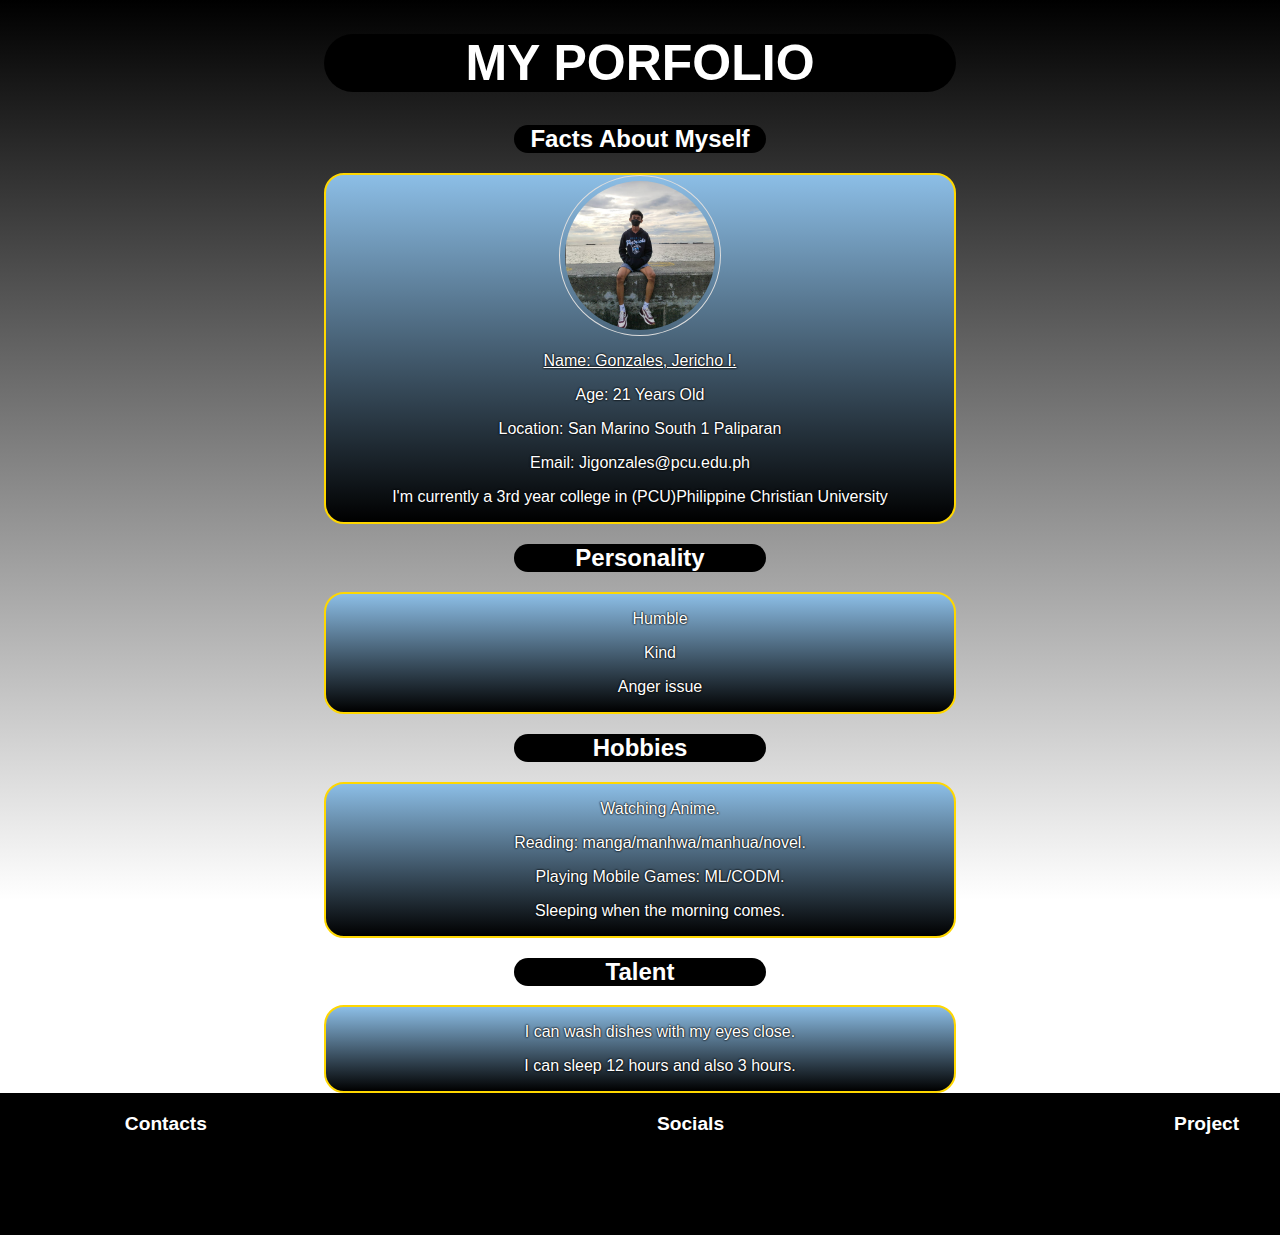
==== index.html @ dedb0687 "Update and rename akin.html to index.html" ====
<!DOCTYPE html>
<html lang="en">
<head>
    <meta charset="UTF-8">
    <meta name="viewport" content="width=device-width, initial-scale=1.0">
    <title>Display Multiple Inputs</title>
	<link rel="stylesheet" href= gonzales.css>
</head>
<body>
	<h1>MY PORFOLIO</h1>
		<h2>Facts About Myself</h2>
			<div class= "ha">
				<img src="je.jpeg.png">
				<p><a href="https://www.facebook.com/finncanfeelyou">Name: Gonzales, Jericho I.</a></p>
				<p>Age: 21 Years Old</p>
				<p>Location: San Marino South 1 Paliparan</p>
				<P>Email: Jigonzales@pcu.edu.ph</p>
				<p>I'm currently a 3rd year college in (PCU)Philippine Christian University</p>
			</div>
		<h2>Personality</h2>
			<div class= "ha">
				<ul>
					<p>Humble</p>
					<p>Kind</p>
					<p>Anger issue</p>
				</ul>
			</div>
		<h2>Hobbies</h2>
			<div class= "ha">
				<ul>
					<p>Watching Anime.</p>
					<p>Reading: manga/manhwa/manhua/novel.</p>
					<p>Playing Mobile Games: ML/CODM.</p>
					<p>Sleeping when the morning comes.</p>
				</ul>
			</div>
		<h2>Talent</h2>
			<div class= "ha">
				<ul>
					<p>I can wash dishes with my eyes close.</p>
					<p>I can sleep 12 hours and also 3 hours.</p>
				</ul>
			</div>
			<footer>
				<ul>
					<li><a href="Contacts.html">Contacts</a></li>
					<li><a href="https://www.facebook.com/finncanfeelyou">Socials</a></li>
					<li><a href="je.html">Project</a></li>
				</ul>
			</footer>
</body>
</html>
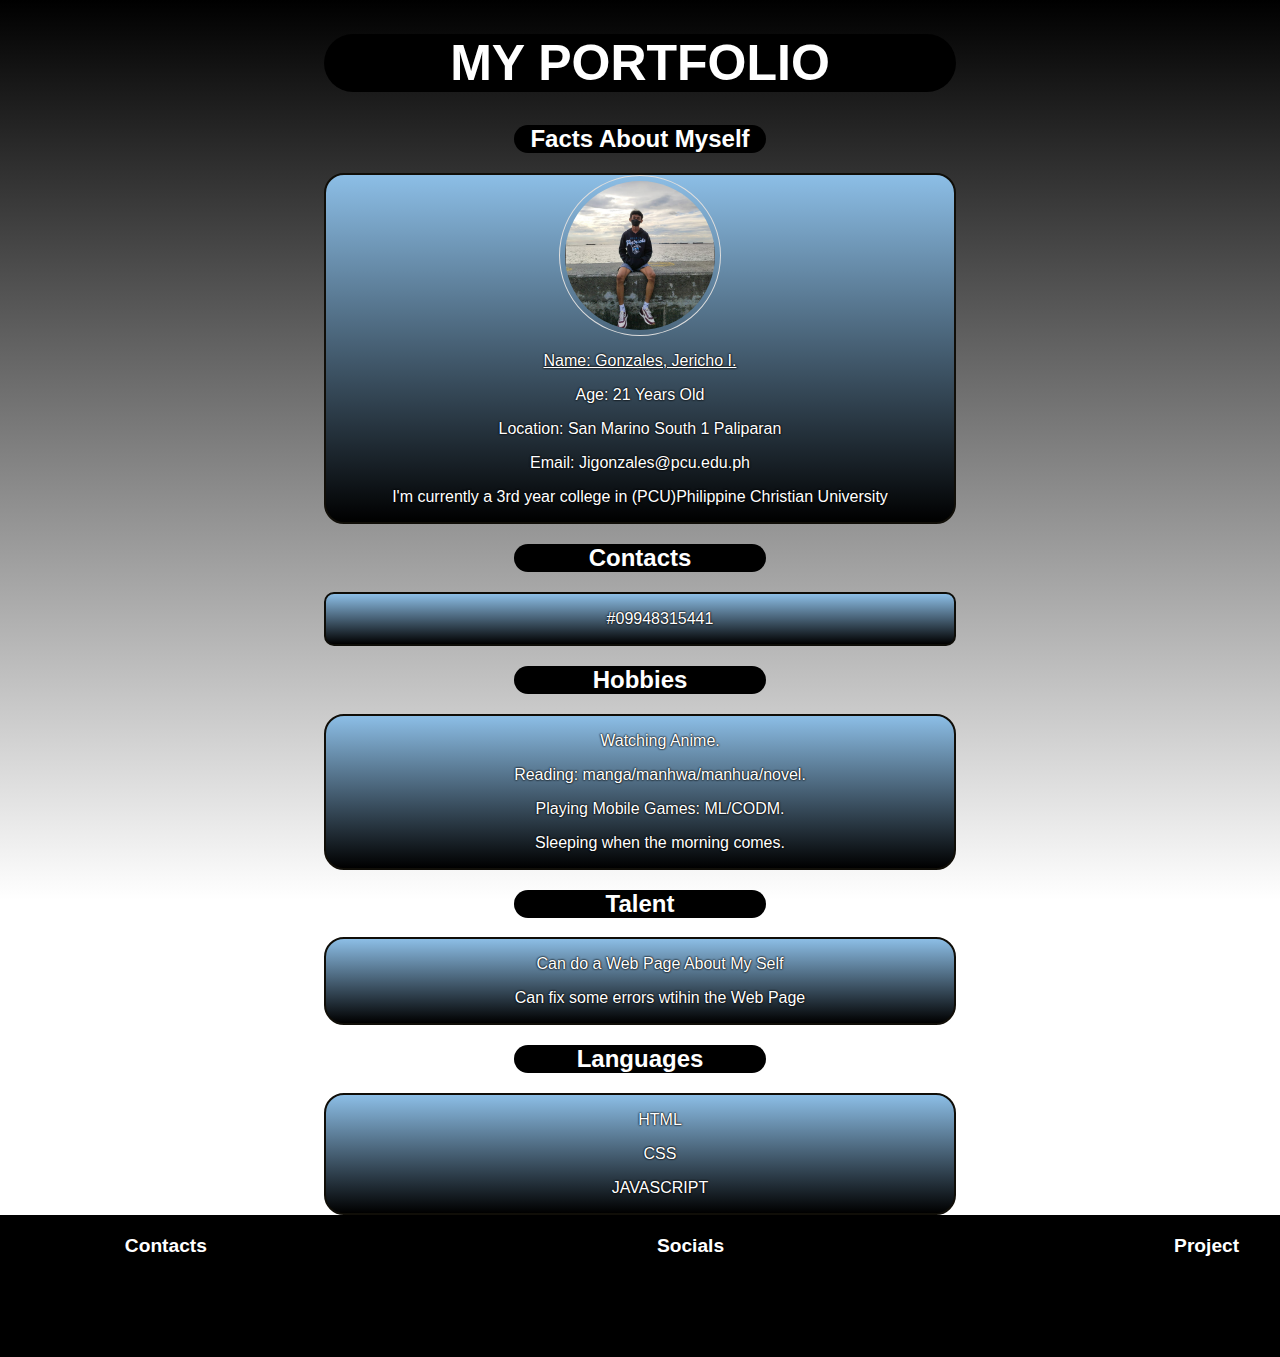
==== commit d7317685: "Update and rename index .html to index.html" ====
--- a/index.html
+++ b/index.html
@@ -3,26 +3,24 @@
 <head>
     <meta charset="UTF-8">
     <meta name="viewport" content="width=device-width, initial-scale=1.0">
-    <title>Display Multiple Inputs</title>
+    <title>PORTFOLIO</title>
 	<link rel="stylesheet" href= gonzales.css>
 </head>
 <body>
-	<h1>MY PORFOLIO</h1>
+	<h1>MY PORTFOLIO</h1>
 		<h2>Facts About Myself</h2>
 			<div class= "ha">
-				<img src="je.jpeg.png">
+				<img src="je.jpeg">
 				<p><a href="https://www.facebook.com/finncanfeelyou">Name: Gonzales, Jericho I.</a></p>
 				<p>Age: 21 Years Old</p>
 				<p>Location: San Marino South 1 Paliparan</p>
 				<P>Email: Jigonzales@pcu.edu.ph</p>
 				<p>I'm currently a 3rd year college in (PCU)Philippine Christian University</p>
 			</div>
-		<h2>Personality</h2>
-			<div class= "ha">
+		<h2>Contacts</h2>
+			<div class= "Contacts">
 				<ul>
-					<p>Humble</p>
-					<p>Kind</p>
-					<p>Anger issue</p>
+					<p>#09948315441</p>
 				</ul>
 			</div>
 		<h2>Hobbies</h2>
@@ -37,16 +35,24 @@
 		<h2>Talent</h2>
 			<div class= "ha">
 				<ul>
-					<p>I can wash dishes with my eyes close.</p>
-					<p>I can sleep 12 hours and also 3 hours.</p>
+					<p>Can do a Web Page About My Self</p>
+					<p>Can fix some errors wtihin the Web Page</p>
 				</ul>
 			</div>
-			<footer>
-				<ul>
-					<li><a href="Contacts.html">Contacts</a></li>
-					<li><a href="https://www.facebook.com/finncanfeelyou">Socials</a></li>
-					<li><a href="je.html">Project</a></li>
-				</ul>
-			</footer>
+		<h2>Languages</h2>
+		<div class= "ha">
+			<ul>
+				<p>HTML</p>
+				<p>CSS</p>
+				<p>JAVASCRIPT</p>
+			</ul>
+		</div>
+	<footer>
+		<ul>
+			<li><a href="">Contacts</a></li>
+			<li><a href="https://www.facebook.com/finncanfeelyou">Socials</a></li>
+			<li><a href="je.html">Project</a></li>
+		</ul>
+	</footer>
 </body>
 </html>
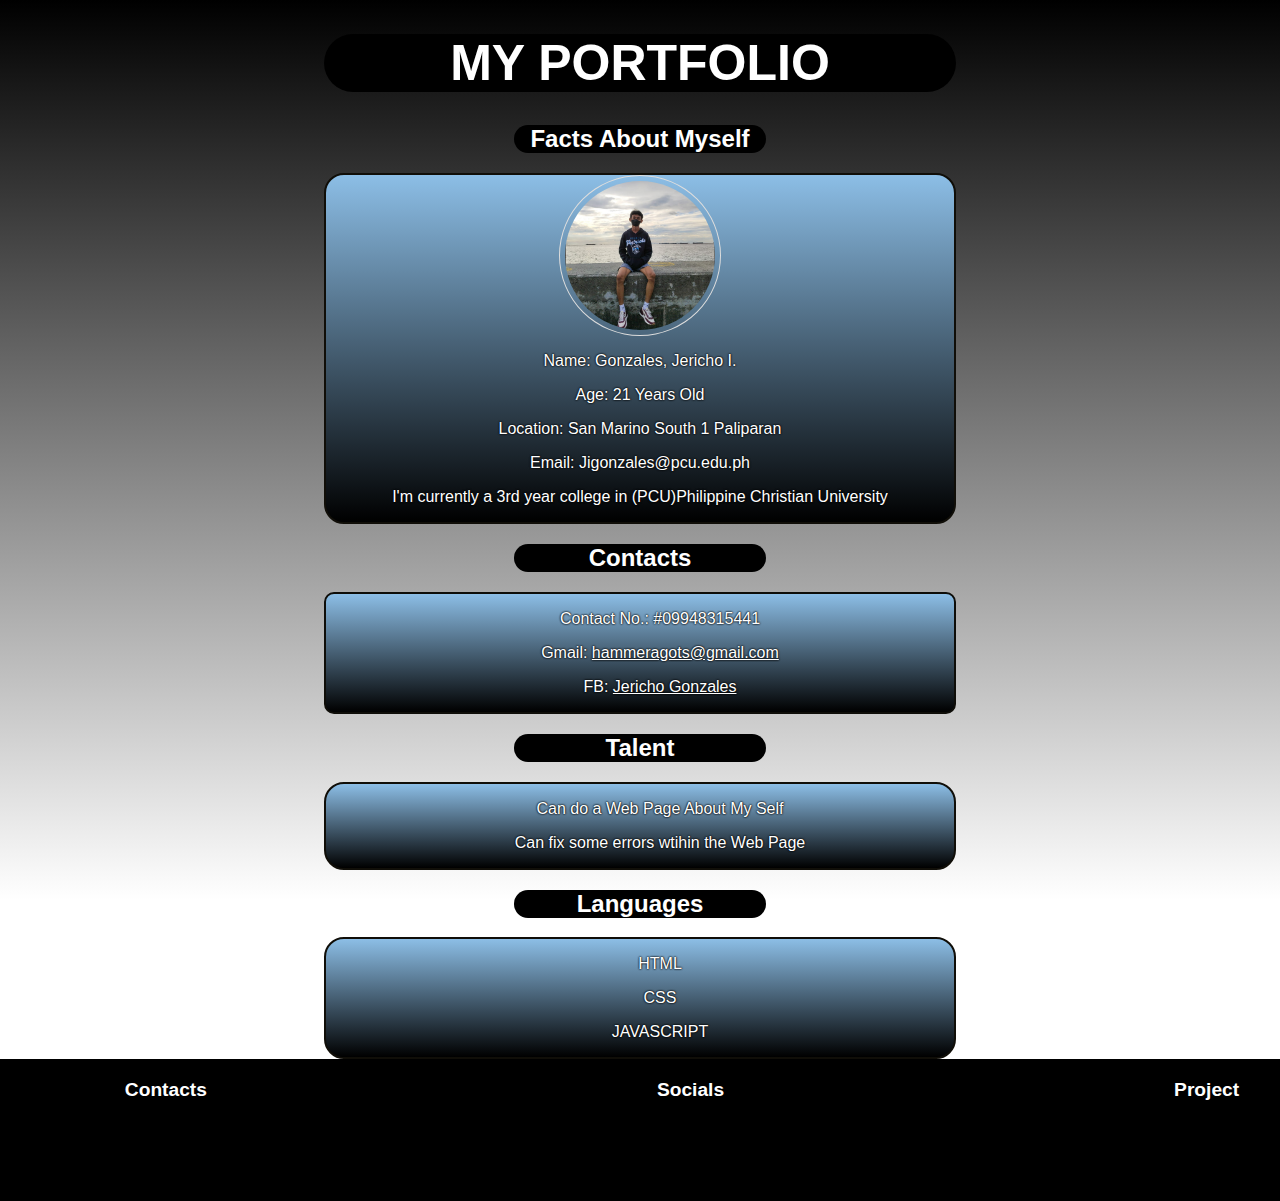
==== commit c320b16f: "Add files via upload" ====
--- a/index.html
+++ b/index.html
@@ -4,14 +4,14 @@
     <meta charset="UTF-8">
     <meta name="viewport" content="width=device-width, initial-scale=1.0">
     <title>PORTFOLIO</title>
-	<link rel="stylesheet" href= gonzales.css>
+	<link rel="stylesheet" href="gonzales.css">
 </head>
 <body>
 	<h1>MY PORTFOLIO</h1>
 		<h2>Facts About Myself</h2>
 			<div class= "ha">
 				<img src="je.jpeg">
-				<p><a href="https://www.facebook.com/finncanfeelyou">Name: Gonzales, Jericho I.</a></p>
+				<p>Name: Gonzales, Jericho I.</p>
 				<p>Age: 21 Years Old</p>
 				<p>Location: San Marino South 1 Paliparan</p>
 				<P>Email: Jigonzales@pcu.edu.ph</p>
@@ -20,16 +20,9 @@
 		<h2>Contacts</h2>
 			<div class= "Contacts">
 				<ul>
-					<p>#09948315441</p>
-				</ul>
-			</div>
-		<h2>Hobbies</h2>
-			<div class= "ha">
-				<ul>
-					<p>Watching Anime.</p>
-					<p>Reading: manga/manhwa/manhua/novel.</p>
-					<p>Playing Mobile Games: ML/CODM.</p>
-					<p>Sleeping when the morning comes.</p>
+					<p>Contact No.: #09948315441</p>
+					<p>Gmail: <a href="mailto:hammeragots@gmail.com">hammeragots@gmail.com</a></p>
+					<p>FB: <a href="https://www.facebook.com/finncanfeelyou"> Jericho Gonzales</a></p>
 				</ul>
 			</div>
 		<h2>Talent</h2>
--- a/gonzales.css
+++ b/gonzales.css
@@ -0,0 +1,108 @@
+body{
+	background-image: linear-gradient(black,gray,white);
+	background-repeat: no-repeat;
+	background-attachment:fixed;	
+	background-size: 100% 100%;
+}
+img {
+	
+	border: 1px solid #ddd;
+  	border-radius: 40px;
+ 	padding: 5px;
+ 	width: 150px;
+	border-radius: 50%;
+	display: block;
+  	margin-left: auto;
+  	margin-right: auto;
+  
+  }
+h1{
+	text-align:center;
+	margin-left:25%;
+	margin-right:25%;
+	background-color:black;
+	color:white;
+	font-family:"arial";
+	border-style: 2px solid white;
+	border-radius: 50px;
+	font-size:50px;
+	}
+h2:hover{
+	color:#8cbee6;
+	}
+h2{
+	text-align:center;
+	margin-left:40%;
+	margin-right:40%;
+	background-color:black;
+	color:white;
+	font-family:"arial";
+	border-style: 2px solid white;
+	border-radius: 20px;
+	}
+p{
+	text-align: center;
+		a:link {
+				color:#FFFFFF;
+				}
+		a:visited {
+				color:#FFFFFF;
+				}
+
+	}
+
+.ha {
+	font-family:"Helvetica";
+	border-radius: 20px;
+	border: 2px solid rgb(16, 14, 8);
+	background-image: linear-gradient(#8cbee6,#000000);
+	color:#FFFFFF;
+	font-weight: normal;
+	margin-left:25%;
+	margin-right:25%;
+	text-shadow: 0 0 2px #000000, 0 0 2px #000000;
+	}
+.Contacts {
+	font-family:"Helvetica";
+	border-radius: 10px;
+	border: 2px solid rgb(14, 13, 8);
+	background-image: linear-gradient(#8cbee6,#000000);
+	color:#FFFFFF;
+	font-weight: normal;
+	margin-left:25%;
+	margin-right:25%;
+	text-shadow: 0 0 2px #000000, 0 0 2px #000000;
+	}
+footer{
+	background-color: #000;
+	margin: -0 -5% -5% -5%;
+	padding-bottom: 100px;
+	text-align: center;
+}
+	
+footer ul{
+	list-style-type: none;
+	padding: 20px 0 0 0;
+	margin: 0;
+	display: flex;
+	flex-wrap: wrap;
+	width: 200vh;
+	margin-left: 20vh;
+	gap:50vh;
+}	
+footer a{
+	display: inline-block;
+	color: white;
+	text-decoration: none;
+	font-family: Arial, Helvetica, sans-serif;
+	font-size: larger;
+	font-weight: bolder;
+}	
+footer a:hover{
+	color: #574343;
+	transition: 0.3s;
+	transition-timing-function: ease-out;
+}
+a:visited {
+	color: #FFFFFF;
+	}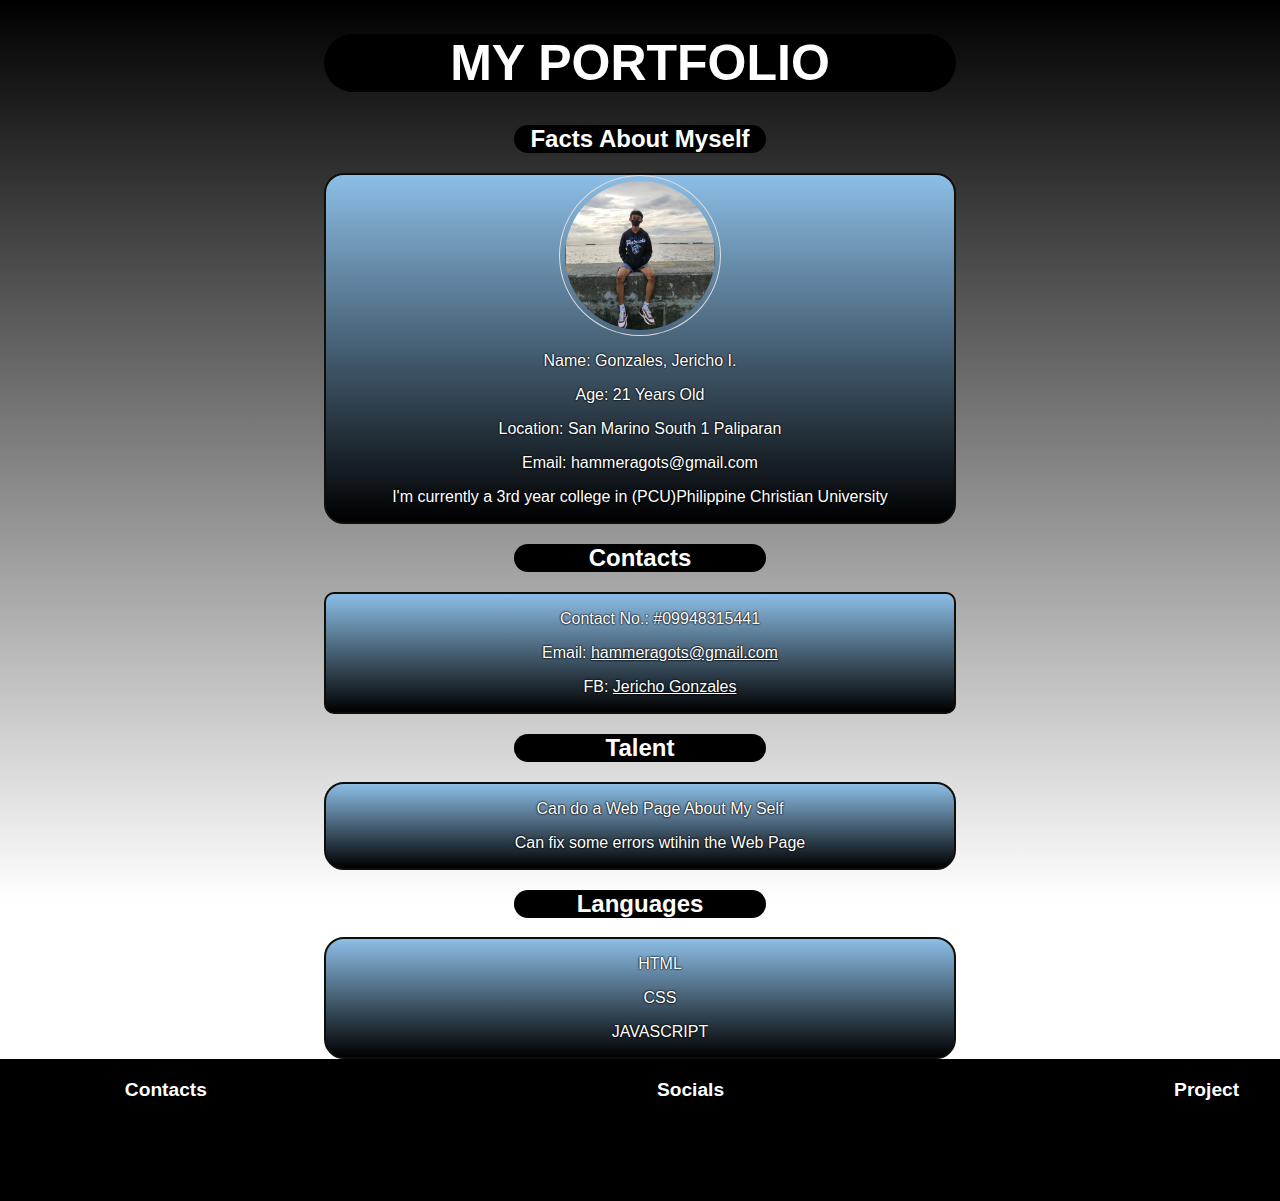
==== commit 2890e271: "Update index.html" ====
--- a/index.html
+++ b/index.html
@@ -14,14 +14,14 @@
 				<p>Name: Gonzales, Jericho I.</p>
 				<p>Age: 21 Years Old</p>
 				<p>Location: San Marino South 1 Paliparan</p>
-				<P>Email: Jigonzales@pcu.edu.ph</p>
+				<P>Email: hammeragots@gmail.com</p>
 				<p>I'm currently a 3rd year college in (PCU)Philippine Christian University</p>
 			</div>
 		<h2>Contacts</h2>
 			<div class= "Contacts">
 				<ul>
 					<p>Contact No.: #09948315441</p>
-					<p>Gmail: <a href="mailto:hammeragots@gmail.com">hammeragots@gmail.com</a></p>
+					<p>Email: <a href="mailto:hammeragots@gmail.com">hammeragots@gmail.com</a></p>
 					<p>FB: <a href="https://www.facebook.com/finncanfeelyou"> Jericho Gonzales</a></p>
 				</ul>
 			</div>
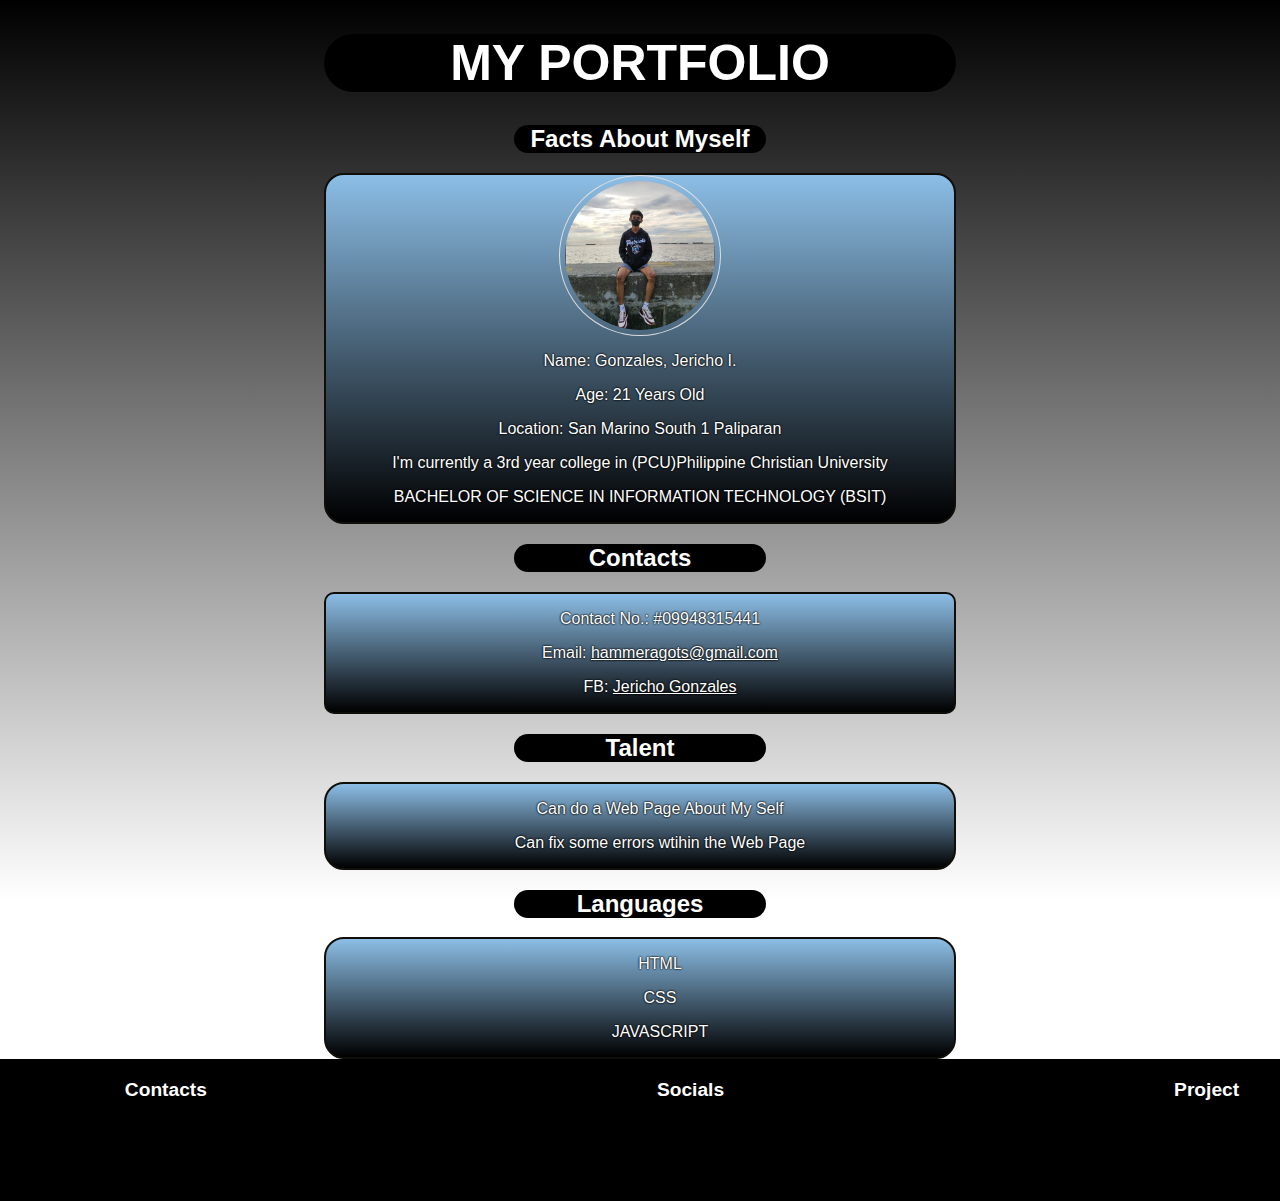
==== commit 42719c37: "Add files via upload" ====
--- a/index.html
+++ b/index.html
@@ -14,8 +14,8 @@
 				<p>Name: Gonzales, Jericho I.</p>
 				<p>Age: 21 Years Old</p>
 				<p>Location: San Marino South 1 Paliparan</p>
-				<P>Email: hammeragots@gmail.com</p>
 				<p>I'm currently a 3rd year college in (PCU)Philippine Christian University</p>
+				<p>BACHELOR OF SCIENCE IN INFORMATION TECHNOLOGY (BSIT)</p>
 			</div>
 		<h2>Contacts</h2>
 			<div class= "Contacts">
